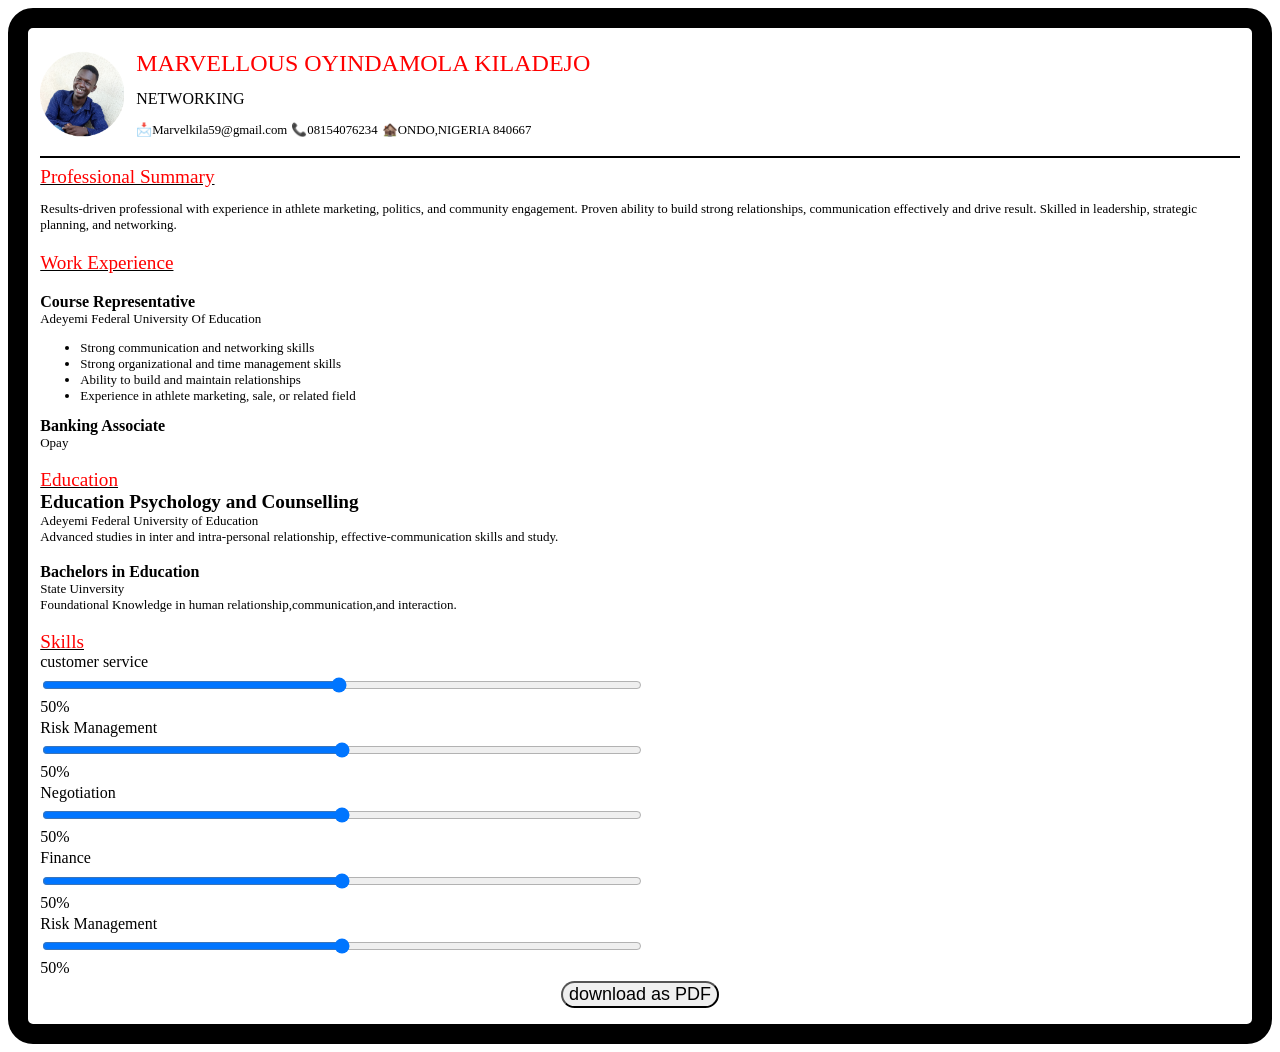
==== index.html @ fefb7de4 "Update and rename cv maker.html to index.html" ====
<!DOCTYPE html>
<html lang="en">
    <head>
        <meta charset="utf-8">
        <meta name="viewport" content="width=device-width, initial-scale=1">
        <title>open</title>
        <link rel="stylesheet" href="cv maker.css">
    </head>
    <body>
        <div class="cover" id="covers">
        <div class="div1">
             <img src="BackgroundEraser_20250701_232727546.jpg" alt="profile photo" class="img1">
    <p class="p1">
       <span class="spa1" contenteditable="true" spellcheck="false" spellcheck="false">MARVELLOUS OYINDAMOLA KILADEJO</span>
       <span class="span1" contenteditable="true" spellcheck="false" spellcheck="false">NETWORKING</span>
       <span class="column">
        <span class="span" contenteditable="true" spellcheck="false" spellcheck="false">📩Marvelkila59@gmail.com</span>
        <span class="span" contenteditable="true" spellcheck="false" spellcheck="false">📞08154076234</span>
        <span class="span" contenteditable="true" spellcheck="false">🏚️ONDO,NIGERIA       840667</span>
       </span>
       </p>
    </div>
    <hr class="hr">
    <div class="div3">
        Professional Summary
    </div>
    <p class="p2" contenteditable="true" spellcheck="false">
Results-driven professional with experience in athlete marketing, politics, and community engagement. Proven
ability to build strong relationships, communication effectively and drive result. Skilled in leadership, strategic
planning, and networking.
    </p>
        <p class="div3">
        Work Experience
        </p>
    <div class="div2"><b contenteditable="true" spellcheck="false">Course Representative</b></div>
        <div class="p5" contenteditable="true" spellcheck="false">Adeyemi Federal University Of Education</div>
        <ul class="p2">
            <li contenteditable="true" spellcheck="false">Strong communication and networking skills</li>
            <li contenteditable="true" spellcheck="false">Strong organizational and time management skills</li>
            <li contenteditable="true" spellcheck="false">Ability to build and maintain relationships</li>
            <li contenteditable="true" spellcheck="false">Experience in athlete marketing, sale, or related field</li>
        </ul>
        <div class="div2"><b>Banking Associate</b></div>
        <div class="p5" contenteditable="true" spellcheck="false">Opay</div>
        <br>
        <div class="div3">
        Education
    </div>
    <div contenteditable="true" spellcheck="false"><b class="p7" class="div2">Education Psychology and Counselling</b></div>
    <div contenteditable="true" spellcheck="false" class="p2">Adeyemi Federal University of Education</div>
<div contenteditable="true" spellcheck="false" class="p2">Advanced studies in inter and intra-personal relationship, effective-communication skills and study.
    </div>
    <br>
 <div class="div2"><b>Bachelors in Education</b></div>
 <div class="p5" contenteditable="true" spellcheck="false">State Uinversity</div>
 <div class="p5" contenteditable="true" spellcheck="false">Foundational Knowledge in human relationship,communication,and interaction.</div>
 <br>
 <div class="div3">
        Skills
    </div>
    <div class="div9">
        <p class="left">
   <div>customer service</div>
    <input type="range" class="input1" min="1" max="100" value="50" class="input1" oninput="updataRangeValue(this)">
    <div>Risk Management</div>
    <input type="range" class="input1">
    <div>Negotiation</div>
    <input type="range" class="input1">
        <div>Finance</div>
    <input type="range" class="input1">
    <div>Risk Management</div>
    <input type="range" class="input1">
    </p>
   </div>
    </div>
   <p class="p10"><button onclick="downloadPDF()" class="button">download as PDF</button></p>
    <script src="html2pdf.bundle.min.js"></script>
        <script src="cv maker.JS"></script>
    </body>
</html>
---- cv maker.css ----
body{
  border-radius: 25px;
  border: 20px;
  border-style:solid;
  min-height:100vh;
}
.cover{
  margin:1%;
}
.div1{
    display:flex;
    flex-direction:row;
    gap: 1%;
    align-items: center;
}
.img1{
  height: 7%;
  width:7%;
}
.p1{
  display: grid;
  grid-template-columns: 1fr;
  align-content:center;
  justify-content:center;
  gap: 20%;
}
.spa1{
    color:red;
    font-size:x-large;
}
.span1{
  font-size: 100%;
}
.span{
  font-size: 80%;
}
.hr{
  height: 2px;
  background-color: black;
  border: none;
}
.div3{
  color:red;
  text-decoration:underline black solid;
  font-size: larger;
}
.div{
  color: black;
}
.p2{
  font-size: small;
}
.p5{
  font-size: small;
  text-decoration: none;
}
.p7{
  font-size: larger;
}
.input{
  color: red ;
}
.left{
  float: left;
  position:fixed;
  text-align: center;
  align-items: center;
}
.div9{
  display:grid;
  gap: 1%;
  grid: 10;
  
}
.input1{
  background: red;
  cursor: pointer;
  width: 50%;
}
.button{
  border-radius: 25px;
  font-size: large;
  cursor: pointer;
}
.p10{
  text-align: center;
}
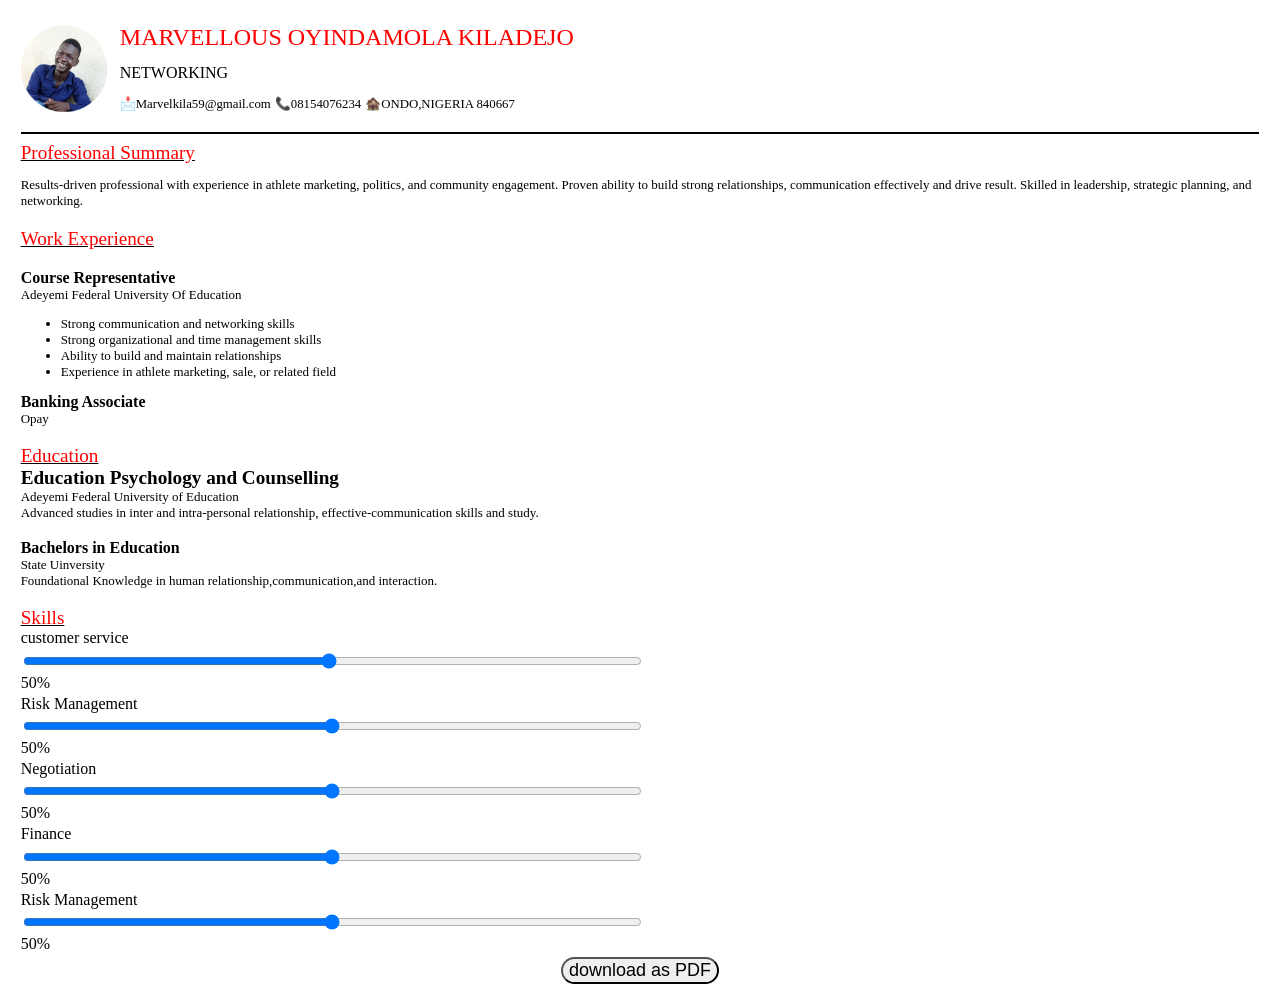
==== commit 290ce574: "Add Google Ads script to index.html" ====
--- a/index.html
+++ b/index.html
@@ -1,6 +1,8 @@
 <!DOCTYPE html>
 <html lang="en">
     <head>
+        <script async src="https://pagead2.googlesyndication.com/pagead/js/adsbygoogle.js?client=ca-pub-6763325658595452"
+     crossorigin="anonymous"></script>
         <meta charset="utf-8">
         <meta name="viewport" content="width=device-width, initial-scale=1">
         <title>open</title>
--- a/cv maker.css
+++ b/cv maker.css
@@ -1,9 +1,4 @@
-body{
-  border-radius: 25px;
-  border: 20px;
-  border-style:solid;
-  min-height:100vh;
-}
+
 .cover{
   margin:1%;
 }
@@ -84,4 +79,5 @@
 }
 .p10{
   text-align: center;
-}+
+}
